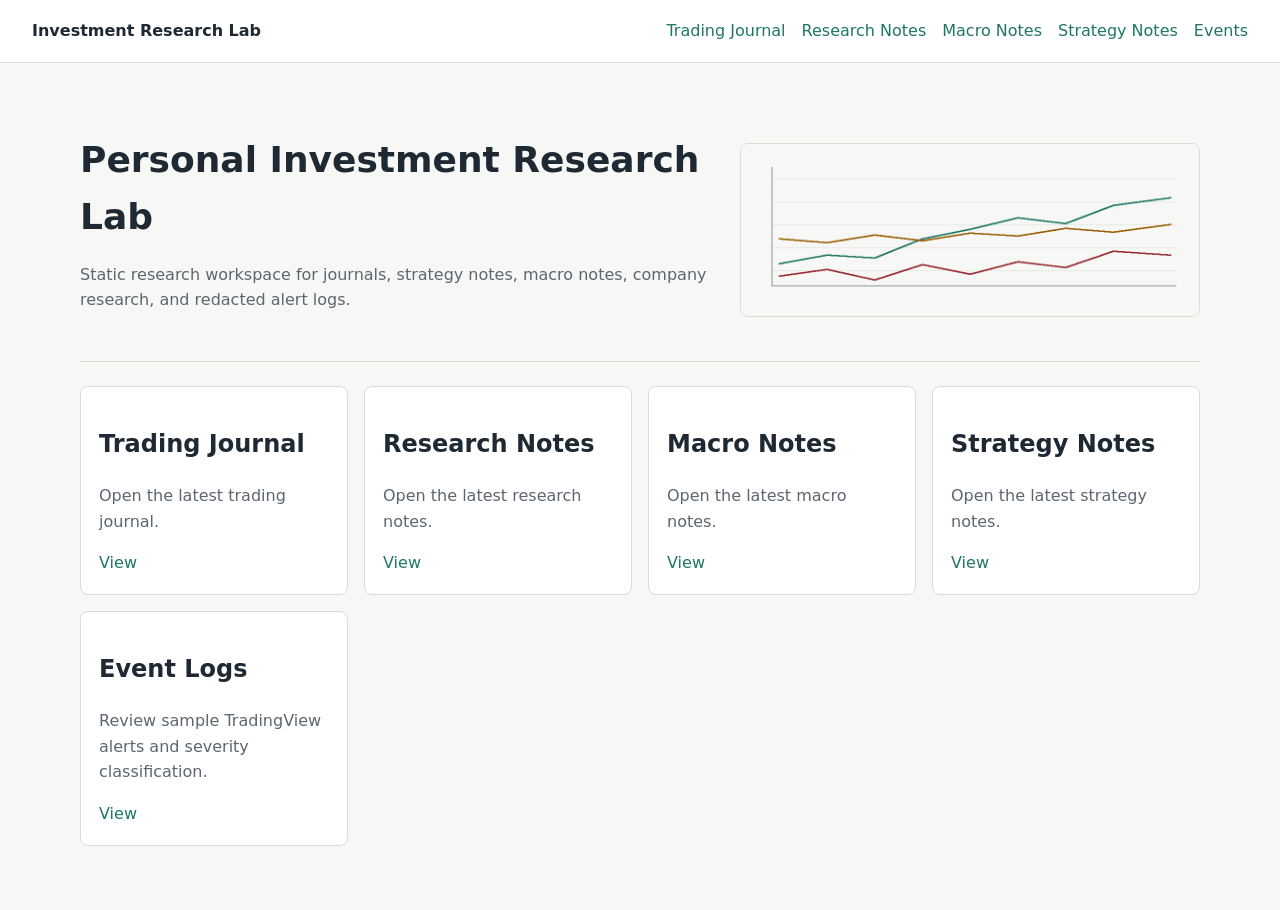
==== site/index.html @ 77a4a9f6 "Add GitHub Pages research lab and secret guards" ====
<!doctype html>
<html lang="en">
<head>
  <meta charset="utf-8">
  <meta name="viewport" content="width=device-width, initial-scale=1">
  <title>Investment Research Lab</title>
  <link rel="stylesheet" href="assets/styles.css">
</head>
<body>
  <header>
    <a class="brand" href="index.html">Investment Research Lab</a>
    <nav><a href="journal.html">Trading Journal</a><a href="research.html">Research Notes</a><a href="macro.html">Macro Notes</a><a href="strategy.html">Strategy Notes</a><a href="events.html">Events</a></nav>
  </header>
  <main>
    
    <section class="hero">
      <div>
        <h1>Personal Investment Research Lab</h1>
        <p>Static research workspace for journals, strategy notes, macro notes,
        company research, and redacted alert logs.</p>
      </div>
      <img src="assets/market-overview.png" alt="Sample market overview line chart">
    </section>
    <section class="grid">
        <article class="card">
          <h2>Trading Journal</h2>
          <p>Open the latest trading journal.</p>
          <a href="journal.html">View</a>
        </article>
        
        <article class="card">
          <h2>Research Notes</h2>
          <p>Open the latest research notes.</p>
          <a href="research.html">View</a>
        </article>
        
        <article class="card">
          <h2>Macro Notes</h2>
          <p>Open the latest macro notes.</p>
          <a href="macro.html">View</a>
        </article>
        
        <article class="card">
          <h2>Strategy Notes</h2>
          <p>Open the latest strategy notes.</p>
          <a href="strategy.html">View</a>
        </article>
        
      <article class="card">
        <h2>Event Logs</h2>
        <p>Review sample TradingView alerts and severity classification.</p>
        <a href="events.html">View</a>
      </article>
    </section>
    
  </main>
</body>
</html>
---- site/assets/styles.css ----
:root {
  color-scheme: light;
  --bg: #f7f8f5;
  --surface: #ffffff;
  --ink: #1f2933;
  --muted: #5c6670;
  --line: #d9ddd4;
  --accent: #1f7664;
  --warn: #9a5b00;
  --danger: #9a2930;
}

* {
  box-sizing: border-box;
}

body {
  margin: 0;
  background: var(--bg);
  color: var(--ink);
  font-family: ui-sans-serif, system-ui, -apple-system, BlinkMacSystemFont, "Segoe UI", sans-serif;
  line-height: 1.6;
}

header {
  display: flex;
  align-items: center;
  justify-content: space-between;
  gap: 24px;
  padding: 18px 32px;
  border-bottom: 1px solid var(--line);
  background: var(--surface);
}

a {
  color: var(--accent);
  text-decoration: none;
}

.brand {
  color: var(--ink);
  font-weight: 700;
}

nav {
  display: flex;
  flex-wrap: wrap;
  gap: 16px;
}

main {
  width: min(1120px, calc(100% - 32px));
  margin: 0 auto;
  padding: 36px 0 64px;
}

.hero {
  display: grid;
  grid-template-columns: minmax(0, 1fr) minmax(280px, 460px);
  gap: 28px;
  align-items: center;
  padding: 32px 0;
  border-bottom: 1px solid var(--line);
}

.hero h1 {
  margin: 0 0 12px;
  font-size: 36px;
}

.hero p,
p {
  color: var(--muted);
}

.hero img {
  display: block;
  width: 100%;
  height: auto;
  border: 1px solid var(--line);
  border-radius: 8px;
  background: var(--surface);
}

.grid {
  display: grid;
  grid-template-columns: repeat(auto-fit, minmax(220px, 1fr));
  gap: 16px;
  margin-top: 24px;
}

.card,
.note {
  background: var(--surface);
  border: 1px solid var(--line);
  border-radius: 8px;
  padding: 18px;
}

.note {
  margin: 16px 0;
}

table {
  width: 100%;
  border-collapse: collapse;
  background: var(--surface);
  border: 1px solid var(--line);
}

th,
td {
  padding: 10px 12px;
  border-bottom: 1px solid var(--line);
  text-align: left;
  vertical-align: top;
}

th {
  font-size: 13px;
  color: var(--muted);
}

.severity {
  display: inline-block;
  min-width: 72px;
  border-radius: 999px;
  padding: 2px 8px;
  font-size: 12px;
  font-weight: 700;
  text-align: center;
}

.level_1 {
  background: #e8ece6;
  color: #405047;
}

.level_2 {
  background: #fff1d6;
  color: var(--warn);
}

.level_3 {
  background: #ffe1e4;
  color: var(--danger);
}

@media (max-width: 720px) {
  header {
    align-items: flex-start;
    flex-direction: column;
    padding: 16px;
  }

  .hero h1 {
    font-size: 28px;
  }

  .hero {
    grid-template-columns: 1fr;
  }

  table {
    display: block;
    overflow-x: auto;
  }
}
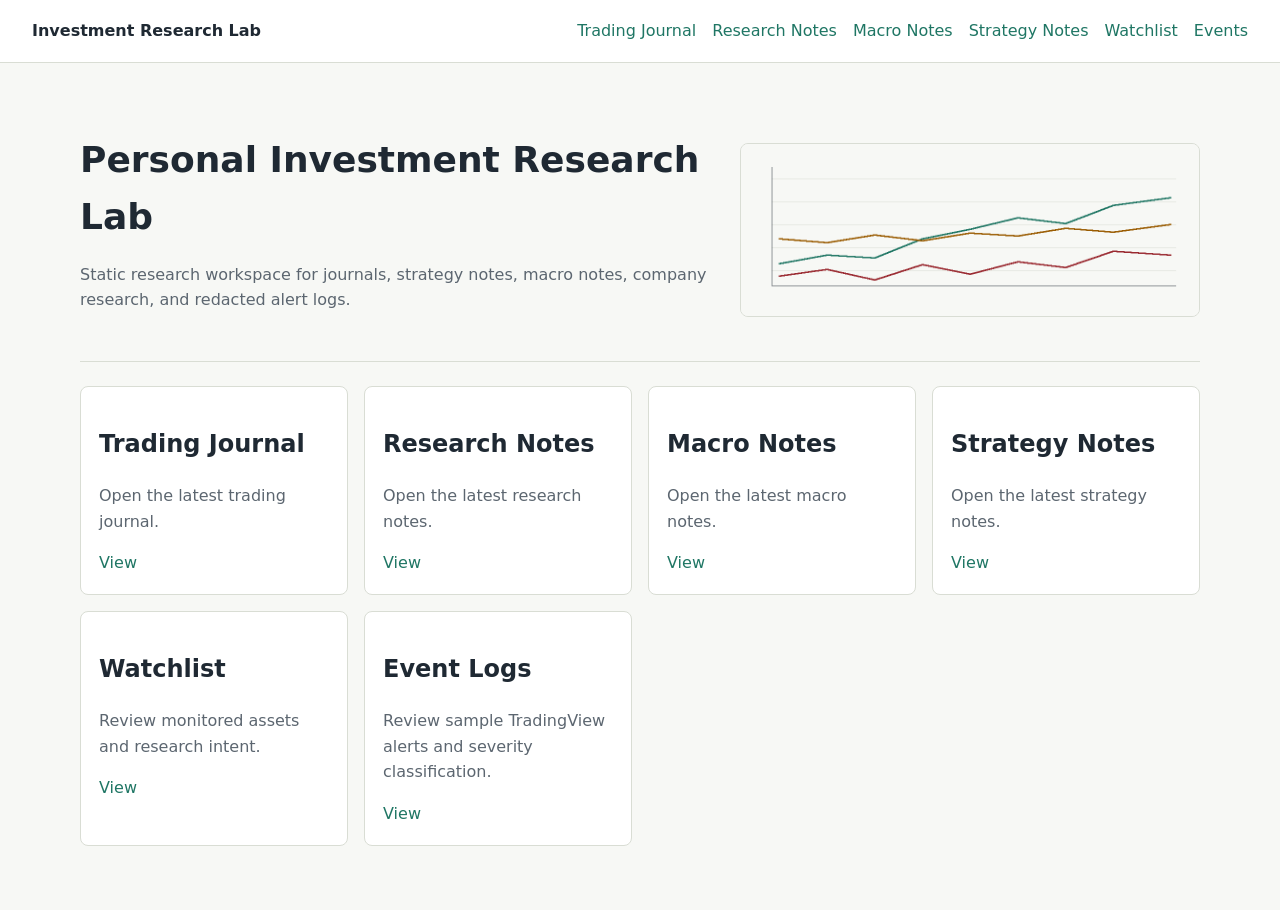
==== commit 3c5ab705: "Add crypto assets to watchlist" ====
--- a/site/index.html
+++ b/site/index.html
@@ -9,7 +9,7 @@
 <body>
   <header>
     <a class="brand" href="index.html">Investment Research Lab</a>
-    <nav><a href="journal.html">Trading Journal</a><a href="research.html">Research Notes</a><a href="macro.html">Macro Notes</a><a href="strategy.html">Strategy Notes</a><a href="events.html">Events</a></nav>
+    <nav><a href="journal.html">Trading Journal</a><a href="research.html">Research Notes</a><a href="macro.html">Macro Notes</a><a href="strategy.html">Strategy Notes</a><a href="watchlist.html">Watchlist</a><a href="events.html">Events</a></nav>
   </header>
   <main>
     
@@ -47,6 +47,11 @@
         </article>
         
       <article class="card">
+        <h2>Watchlist</h2>
+        <p>Review monitored assets and research intent.</p>
+        <a href="watchlist.html">View</a>
+      </article>
+      <article class="card">
         <h2>Event Logs</h2>
         <p>Review sample TradingView alerts and severity classification.</p>
         <a href="events.html">View</a>
